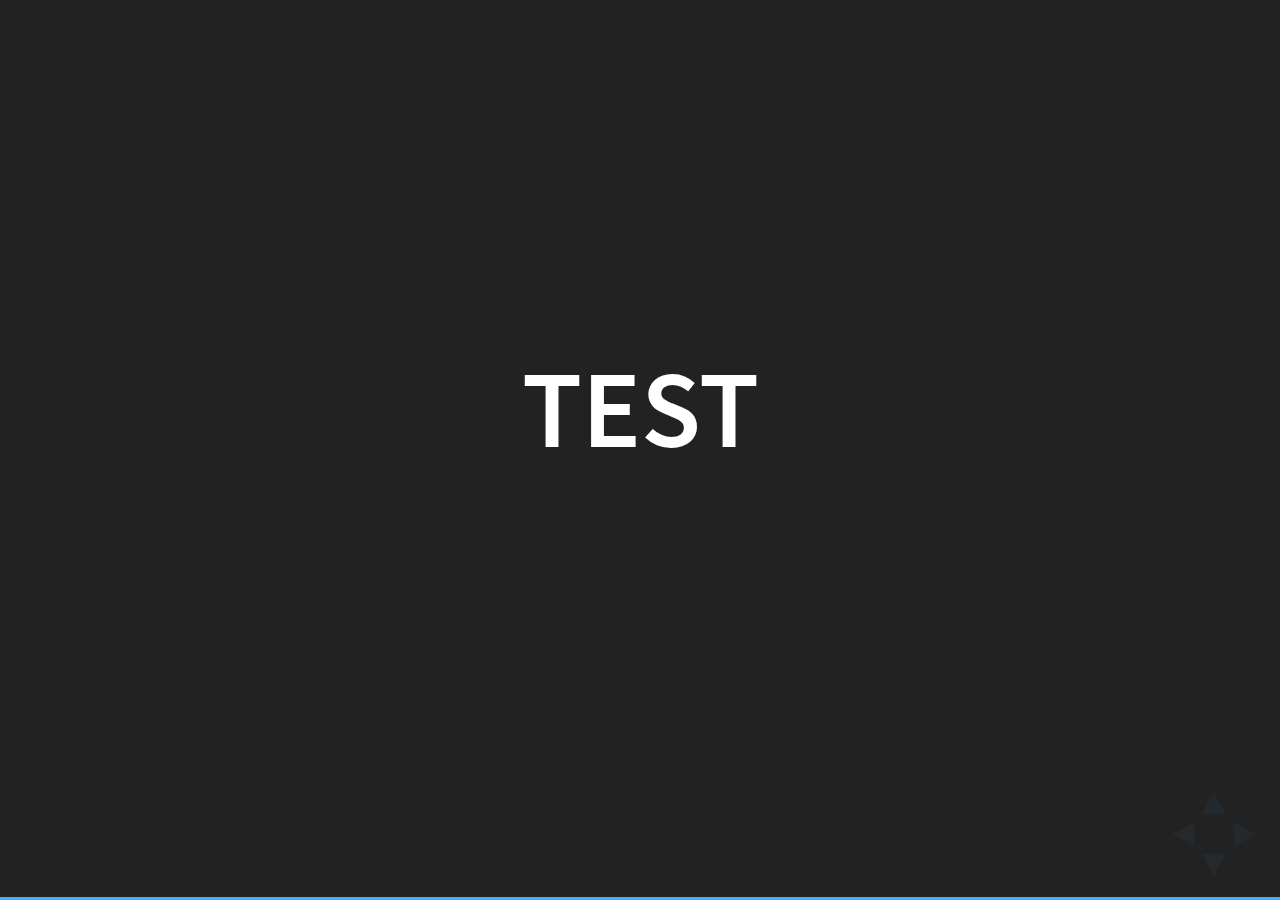
==== slides/2020-Intro/index.html @ 880f3a3d "init." ====
<html lang="en">
	<head>
		<meta charset="utf-8">
		<title>2020-Intro</title>
		<link rel="icon" type="../image/x-icon" href="../../images/favicon.ico">
		<link rel="shortcut icon" type="../image/x-icon" href="../../images/favicon.ico">
		<meta name="og:title" content="NTNUCIC">
		<meta name="og:url" content="http://ntnucic.github.io/109-1_welcome_party/slides/2020-Intro/index.html">
		<meta name="og:description" content="國立臺灣師範大學資訊研究社課程投影片">
		<meta name="og:image" content="../../images/cic.jpg">
		<meta name="og:site_name" content="NTNUCIC">
		<meta name="apple-mobile-web-app-capable" content="yes" />
		<meta name="apple-mobile-web-app-status-bar-style" content="black-translucent" />
		<meta name="viewport" content="width=device-width, initial-scale=1.0, maximum-scale=1.0, user-scalable=no, minimal-ui">
		<link rel="stylesheet" href="../css/reveal.css">
		<link rel="stylesheet" href="../css/theme/black.css" id="theme">
		<link rel="stylesheet" href="../lib/css/zenburn.css">
		<script>
			var link = document.createElement( 'link' );
			link.rel = 'stylesheet';
			link.type = 'text/css';
			link.href = window.location.search.match( /print-pdf/gi ) ? '../css/print/pdf.css' : '../css/print/paper.css';
			document.getElementsByTagName( 'head' )[0].appendChild( link );
		</script>
		<!--[if lt IE 9]>
		<script src="../lib/js/html5shiv.js"></script>
		<![endif]-->
	</head>
	<body>
		<div class="reveal">
			<div class="slides">
				<section>
					<section>
						<h1>TEST</h1>
					</section>
				</section>
			</div>
		</div>
		<script src="../lib/js/head.min.js"></script>
		<script src="../js/reveal.js"></script>
		<script>
		Reveal.initialize({
			controls: true,
			progress: true,
			history: true,
			center: true,
			transition: 'slide',
			dependencies: [
				{ src: '../lib/js/classList.js', condition: function() { return !document.body.classList; } },
				{ src: '../plugin/markdown/marked.js', condition: function() { return !!document.querySelector( '[data-markdown]' ); } },
				{ src: '../plugin/markdown/markdown.js', condition: function() { return !!document.querySelector( '[data-markdown]' ); } },
				{ src: '../plugin/highlight/highlight.js', async: true, condition: function() { return !!document.querySelector( 'pre code' ); }, callback: function() { hljs.initHighlightingOnLoad(); } },
				{ src: '../plugin/zoom-js/zoom.js', async: true },
				{ src: '../plugin/notes/notes.js', async: true }
			]
		});
		</script>
	</body>
</html>
---- slides/css/reveal.css ----
/*!
 * reveal.js
 * http://lab.hakim.se/reveal-js
 * MIT licensed
 *
 * Copyright (C) 2016 Hakim El Hattab, http://hakim.se
 */
/*********************************************
 * RESET STYLES
 *********************************************/
html, body, .reveal div, .reveal span, .reveal applet, .reveal object, .reveal iframe,
.reveal h1, .reveal h2, .reveal h3, .reveal h4, .reveal h5, .reveal h6, .reveal p, .reveal blockquote, .reveal pre,
.reveal a, .reveal abbr, .reveal acronym, .reveal address, .reveal big, .reveal cite, .reveal code,
.reveal del, .reveal dfn, .reveal em, .reveal img, .reveal ins, .reveal kbd, .reveal q, .reveal s, .reveal samp,
.reveal small, .reveal strike, .reveal strong, .reveal sub, .reveal sup, .reveal tt, .reveal var,
.reveal b, .reveal u, .reveal center,
.reveal dl, .reveal dt, .reveal dd, .reveal ol, .reveal ul, .reveal li,
.reveal fieldset, .reveal form, .reveal label, .reveal legend,
.reveal table, .reveal caption, .reveal tbody, .reveal tfoot, .reveal thead, .reveal tr, .reveal th, .reveal td,
.reveal article, .reveal aside, .reveal canvas, .reveal details, .reveal embed,
.reveal figure, .reveal figcaption, .reveal footer, .reveal header, .reveal hgroup,
.reveal menu, .reveal nav, .reveal output, .reveal ruby, .reveal section, .reveal summary,
.reveal time, .reveal mark, .reveal audio, video {
  margin: 0;
  padding: 0;
  border: 0;
  font-size: 100%;
  font: inherit;
  vertical-align: baseline; }

.reveal article, .reveal aside, .reveal details, .reveal figcaption, .reveal figure,
.reveal footer, .reveal header, .reveal hgroup, .reveal menu, .reveal nav, .reveal section {
  display: block; }

/*********************************************
 * GLOBAL STYLES
 *********************************************/
html,
body {
  width: 100%;
  height: 100%;
  overflow: hidden; }

body {
  position: relative;
  line-height: 1;
  background-color: #fff;
  color: #000; }

html:-webkit-full-screen-ancestor {
  background-color: inherit; }

html:-moz-full-screen-ancestor {
  background-color: inherit; }

/*********************************************
 * VIEW FRAGMENTS
 *********************************************/
.reveal .slides section .fragment {
  opacity: 0;
  visibility: hidden;
  -webkit-transition: all 0.2s ease;
          transition: all 0.2s ease; }
  .reveal .slides section .fragment.visible {
    opacity: 1;
    visibility: visible; }

.reveal .slides section .fragment.grow {
  opacity: 1;
  visibility: visible; }
  .reveal .slides section .fragment.grow.visible {
    -webkit-transform: scale(1.3);
        -ms-transform: scale(1.3);
            transform: scale(1.3); }

.reveal .slides section .fragment.shrink {
  opacity: 1;
  visibility: visible; }
  .reveal .slides section .fragment.shrink.visible {
    -webkit-transform: scale(0.7);
        -ms-transform: scale(0.7);
            transform: scale(0.7); }

.reveal .slides section .fragment.zoom-in {
  -webkit-transform: scale(0.1);
      -ms-transform: scale(0.1);
          transform: scale(0.1); }
  .reveal .slides section .fragment.zoom-in.visible {
    -webkit-transform: none;
        -ms-transform: none;
            transform: none; }

.reveal .slides section .fragment.fade-out {
  opacity: 1;
  visibility: visible; }
  .reveal .slides section .fragment.fade-out.visible {
    opacity: 0;
    visibility: hidden; }

.reveal .slides section .fragment.semi-fade-out {
  opacity: 1;
  visibility: visible; }
  .reveal .slides section .fragment.semi-fade-out.visible {
    opacity: 0.5;
    visibility: visible; }

.reveal .slides section .fragment.strike {
  opacity: 1;
  visibility: visible; }
  .reveal .slides section .fragment.strike.visible {
    text-decoration: line-through; }

.reveal .slides section .fragment.current-visible {
  opacity: 0;
  visibility: hidden; }
  .reveal .slides section .fragment.current-visible.current-fragment {
    opacity: 1;
    visibility: visible; }

.reveal .slides section .fragment.highlight-red,
.reveal .slides section .fragment.highlight-current-red,
.reveal .slides section .fragment.highlight-green,
.reveal .slides section .fragment.highlight-current-green,
.reveal .slides section .fragment.highlight-blue,
.reveal .slides section .fragment.highlight-current-blue {
  opacity: 1;
  visibility: visible; }

.reveal .slides section .fragment.highlight-red.visible {
  color: #ff2c2d; }

.reveal .slides section .fragment.highlight-green.visible {
  color: #17ff2e; }

.reveal .slides section .fragment.highlight-blue.visible {
  color: #1b91ff; }

.reveal .slides section .fragment.highlight-current-red.current-fragment {
  color: #ff2c2d; }

.reveal .slides section .fragment.highlight-current-green.current-fragment {
  color: #17ff2e; }

.reveal .slides section .fragment.highlight-current-blue.current-fragment {
  color: #1b91ff; }

/*********************************************
 * DEFAULT ELEMENT STYLES
 *********************************************/
/* Fixes issue in Chrome where italic fonts did not appear when printing to PDF */
.reveal:after {
  content: '';
  font-style: italic; }

.reveal iframe {
  z-index: 1; }

/** Prevents layering issues in certain browser/transition combinations */
.reveal a {
  position: relative; }

.reveal .stretch {
  max-width: none;
  max-height: none; }

.reveal pre.stretch code {
  height: 100%;
  max-height: 100%;
  box-sizing: border-box; }

/*********************************************
 * CONTROLS
 *********************************************/
.reveal .controls {
  display: none;
  position: fixed;
  width: 110px;
  height: 110px;
  z-index: 30;
  right: 10px;
  bottom: 10px;
  -webkit-user-select: none; }

.reveal .controls button {
  padding: 0;
  position: absolute;
  opacity: 0.05;
  width: 0;
  height: 0;
  background-color: transparent;
  border: 12px solid transparent;
  -webkit-transform: scale(0.9999);
      -ms-transform: scale(0.9999);
          transform: scale(0.9999);
  -webkit-transition: all 0.2s ease;
          transition: all 0.2s ease;
  -webkit-appearance: none;
  -webkit-tap-highlight-color: transparent; }

.reveal .controls .enabled {
  opacity: 0.7;
  cursor: pointer; }

.reveal .controls .enabled:active {
  margin-top: 1px; }

.reveal .controls .navigate-left {
  top: 42px;
  border-right-width: 22px;
  border-right-color: #000; }

.reveal .controls .navigate-left.fragmented {
  opacity: 0.3; }

.reveal .controls .navigate-right {
  left: 74px;
  top: 42px;
  border-left-width: 22px;
  border-left-color: #000; }

.reveal .controls .navigate-right.fragmented {
  opacity: 0.3; }

.reveal .controls .navigate-up {
  left: 42px;
  border-bottom-width: 22px;
  border-bottom-color: #000; }

.reveal .controls .navigate-up.fragmented {
  opacity: 0.3; }

.reveal .controls .navigate-down {
  left: 42px;
  top: 74px;
  border-top-width: 22px;
  border-top-color: #000; }

.reveal .controls .navigate-down.fragmented {
  opacity: 0.3; }

/*********************************************
 * PROGRESS BAR
 *********************************************/
.reveal .progress {
  position: fixed;
  display: none;
  height: 3px;
  width: 100%;
  bottom: 0;
  left: 0;
  z-index: 10;
  background-color: rgba(0, 0, 0, 0.2); }

.reveal .progress:after {
  content: '';
  display: block;
  position: absolute;
  height: 20px;
  width: 100%;
  top: -20px; }

.reveal .progress span {
  display: block;
  height: 100%;
  width: 0px;
  background-color: #000;
  -webkit-transition: width 800ms cubic-bezier(0.26, 0.86, 0.44, 0.985);
          transition: width 800ms cubic-bezier(0.26, 0.86, 0.44, 0.985); }

/*********************************************
 * SLIDE NUMBER
 *********************************************/
.reveal .slide-number {
  position: fixed;
  display: block;
  right: 8px;
  bottom: 8px;
  z-index: 31;
  font-family: Helvetica, sans-serif;
  font-size: 12px;
  line-height: 1;
  color: #fff;
  background-color: rgba(0, 0, 0, 0.4);
  padding: 5px; }

.reveal .slide-number-delimiter {
  margin: 0 3px; }

/*********************************************
 * SLIDES
 *********************************************/
.reveal {
  position: relative;
  width: 100%;
  height: 100%;
  overflow: hidden;
  -ms-touch-action: none;
      touch-action: none; }

.reveal .slides {
  position: absolute;
  width: 100%;
  height: 100%;
  top: 0;
  right: 0;
  bottom: 0;
  left: 0;
  margin: auto;
  overflow: visible;
  z-index: 1;
  text-align: center;
  -webkit-perspective: 600px;
          perspective: 600px;
  -webkit-perspective-origin: 50% 40%;
          perspective-origin: 50% 40%; }

.reveal .slides > section {
  -ms-perspective: 600px; }

.reveal .slides > section,
.reveal .slides > section > section {
  display: none;
  position: absolute;
  width: 100%;
  padding: 20px 0px;
  z-index: 10;
  -webkit-transform-style: preserve-3d;
          transform-style: preserve-3d;
  -webkit-transition: -webkit-transform-origin 800ms cubic-bezier(0.26, 0.86, 0.44, 0.985), -webkit-transform 800ms cubic-bezier(0.26, 0.86, 0.44, 0.985), visibility 800ms cubic-bezier(0.26, 0.86, 0.44, 0.985), opacity 800ms cubic-bezier(0.26, 0.86, 0.44, 0.985);
          transition: -ms-transform-origin 800ms cubic-bezier(0.26, 0.86, 0.44, 0.985), transform 800ms cubic-bezier(0.26, 0.86, 0.44, 0.985), visibility 800ms cubic-bezier(0.26, 0.86, 0.44, 0.985), opacity 800ms cubic-bezier(0.26, 0.86, 0.44, 0.985);
          transition: transform-origin 800ms cubic-bezier(0.26, 0.86, 0.44, 0.985), transform 800ms cubic-bezier(0.26, 0.86, 0.44, 0.985), visibility 800ms cubic-bezier(0.26, 0.86, 0.44, 0.985), opacity 800ms cubic-bezier(0.26, 0.86, 0.44, 0.985); }

/* Global transition speed settings */
.reveal[data-transition-speed="fast"] .slides section {
  -webkit-transition-duration: 400ms;
          transition-duration: 400ms; }

.reveal[data-transition-speed="slow"] .slides section {
  -webkit-transition-duration: 1200ms;
          transition-duration: 1200ms; }

/* Slide-specific transition speed overrides */
.reveal .slides section[data-transition-speed="fast"] {
  -webkit-transition-duration: 400ms;
          transition-duration: 400ms; }

.reveal .slides section[data-transition-speed="slow"] {
  -webkit-transition-duration: 1200ms;
          transition-duration: 1200ms; }

.reveal .slides > section.stack {
  padding-top: 0;
  padding-bottom: 0; }

.reveal .slides > section.present,
.reveal .slides > section > section.present {
  display: block;
  z-index: 11;
  opacity: 1; }

.reveal.center,
.reveal.center .slides,
.reveal.center .slides section {
  min-height: 0 !important; }

/* Don't allow interaction with invisible slides */
.reveal .slides > section.future,
.reveal .slides > section > section.future,
.reveal .slides > section.past,
.reveal .slides > section > section.past {
  pointer-events: none; }

.reveal.overview .slides > section,
.reveal.overview .slides > section > section {
  pointer-events: auto; }

.reveal .slides > section.past,
.reveal .slides > section.future,
.reveal .slides > section > section.past,
.reveal .slides > section > section.future {
  opacity: 0; }

/*********************************************
 * Mixins for readability of transitions
 *********************************************/
/*********************************************
 * SLIDE TRANSITION
 * Aliased 'linear' for backwards compatibility
 *********************************************/
.reveal.slide section {
  -webkit-backface-visibility: hidden;
          backface-visibility: hidden; }

.reveal .slides > section[data-transition=slide].past,
.reveal .slides > section[data-transition~=slide-out].past,
.reveal.slide .slides > section:not([data-transition]).past {
  -webkit-transform: translate(-150%, 0);
      -ms-transform: translate(-150%, 0);
          transform: translate(-150%, 0); }

.reveal .slides > section[data-transition=slide].future,
.reveal .slides > section[data-transition~=slide-in].future,
.reveal.slide .slides > section:not([data-transition]).future {
  -webkit-transform: translate(150%, 0);
      -ms-transform: translate(150%, 0);
          transform: translate(150%, 0); }

.reveal .slides > section > section[data-transition=slide].past,
.reveal .slides > section > section[data-transition~=slide-out].past,
.reveal.slide .slides > section > section:not([data-transition]).past {
  -webkit-transform: translate(0, -150%);
      -ms-transform: translate(0, -150%);
          transform: translate(0, -150%); }

.reveal .slides > section > section[data-transition=slide].future,
.reveal .slides > section > section[data-transition~=slide-in].future,
.reveal.slide .slides > section > section:not([data-transition]).future {
  -webkit-transform: translate(0, 150%);
      -ms-transform: translate(0, 150%);
          transform: translate(0, 150%); }

.reveal.linear section {
  -webkit-backface-visibility: hidden;
          backface-visibility: hidden; }

.reveal .slides > section[data-transition=linear].past,
.reveal .slides > section[data-transition~=linear-out].past,
.reveal.linear .slides > section:not([data-transition]).past {
  -webkit-transform: translate(-150%, 0);
      -ms-transform: translate(-150%, 0);
          transform: translate(-150%, 0); }

.reveal .slides > section[data-transition=linear].future,
.reveal .slides > section[data-transition~=linear-in].future,
.reveal.linear .slides > section:not([data-transition]).future {
  -webkit-transform: translate(150%, 0);
      -ms-transform: translate(150%, 0);
          transform: translate(150%, 0); }

.reveal .slides > section > section[data-transition=linear].past,
.reveal .slides > section > section[data-transition~=linear-out].past,
.reveal.linear .slides > section > section:not([data-transition]).past {
  -webkit-transform: translate(0, -150%);
      -ms-transform: translate(0, -150%);
          transform: translate(0, -150%); }

.reveal .slides > section > section[data-transition=linear].future,
.reveal .slides > section > section[data-transition~=linear-in].future,
.reveal.linear .slides > section > section:not([data-transition]).future {
  -webkit-transform: translate(0, 150%);
      -ms-transform: translate(0, 150%);
          transform: translate(0, 150%); }

/*********************************************
 * CONVEX TRANSITION
 * Aliased 'default' for backwards compatibility
 *********************************************/
.reveal .slides > section[data-transition=default].past,
.reveal .slides > section[data-transition~=default-out].past,
.reveal.default .slides > section:not([data-transition]).past {
  -webkit-transform: translate3d(-100%, 0, 0) rotateY(-90deg) translate3d(-100%, 0, 0);
          transform: translate3d(-100%, 0, 0) rotateY(-90deg) translate3d(-100%, 0, 0); }

.reveal .slides > section[data-transition=default].future,
.reveal .slides > section[data-transition~=default-in].future,
.reveal.default .slides > section:not([data-transition]).future {
  -webkit-transform: translate3d(100%, 0, 0) rotateY(90deg) translate3d(100%, 0, 0);
          transform: translate3d(100%, 0, 0) rotateY(90deg) translate3d(100%, 0, 0); }

.reveal .slides > section > section[data-transition=default].past,
.reveal .slides > section > section[data-transition~=default-out].past,
.reveal.default .slides > section > section:not([data-transition]).past {
  -webkit-transform: translate3d(0, -300px, 0) rotateX(70deg) translate3d(0, -300px, 0);
          transform: translate3d(0, -300px, 0) rotateX(70deg) translate3d(0, -300px, 0); }

.reveal .slides > section > section[data-transition=default].future,
.reveal .slides > section > section[data-transition~=default-in].future,
.reveal.default .slides > section > section:not([data-transition]).future {
  -webkit-transform: translate3d(0, 300px, 0) rotateX(-70deg) translate3d(0, 300px, 0);
          transform: translate3d(0, 300px, 0) rotateX(-70deg) translate3d(0, 300px, 0); }

.reveal .slides > section[data-transition=convex].past,
.reveal .slides > section[data-transition~=convex-out].past,
.reveal.convex .slides > section:not([data-transition]).past {
  -webkit-transform: translate3d(-100%, 0, 0) rotateY(-90deg) translate3d(-100%, 0, 0);
          transform: translate3d(-100%, 0, 0) rotateY(-90deg) translate3d(-100%, 0, 0); }

.reveal .slides > section[data-transition=convex].future,
.reveal .slides > section[data-transition~=convex-in].future,
.reveal.convex .slides > section:not([data-transition]).future {
  -webkit-transform: translate3d(100%, 0, 0) rotateY(90deg) translate3d(100%, 0, 0);
          transform: translate3d(100%, 0, 0) rotateY(90deg) translate3d(100%, 0, 0); }

.reveal .slides > section > section[data-transition=convex].past,
.reveal .slides > section > section[data-transition~=convex-out].past,
.reveal.convex .slides > section > section:not([data-transition]).past {
  -webkit-transform: translate3d(0, -300px, 0) rotateX(70deg) translate3d(0, -300px, 0);
          transform: translate3d(0, -300px, 0) rotateX(70deg) translate3d(0, -300px, 0); }

.reveal .slides > section > section[data-transition=convex].future,
.reveal .slides > section > section[data-transition~=convex-in].future,
.reveal.convex .slides > section > section:not([data-transition]).future {
  -webkit-transform: translate3d(0, 300px, 0) rotateX(-70deg) translate3d(0, 300px, 0);
          transform: translate3d(0, 300px, 0) rotateX(-70deg) translate3d(0, 300px, 0); }

/*********************************************
 * CONCAVE TRANSITION
 *********************************************/
.reveal .slides > section[data-transition=concave].past,
.reveal .slides > section[data-transition~=concave-out].past,
.reveal.concave .slides > section:not([data-transition]).past {
  -webkit-transform: translate3d(-100%, 0, 0) rotateY(90deg) translate3d(-100%, 0, 0);
          transform: translate3d(-100%, 0, 0) rotateY(90deg) translate3d(-100%, 0, 0); }

.reveal .slides > section[data-transition=concave].future,
.reveal .slides > section[data-transition~=concave-in].future,
.reveal.concave .slides > section:not([data-transition]).future {
  -webkit-transform: translate3d(100%, 0, 0) rotateY(-90deg) translate3d(100%, 0, 0);
          transform: translate3d(100%, 0, 0) rotateY(-90deg) translate3d(100%, 0, 0); }

.reveal .slides > section > section[data-transition=concave].past,
.reveal .slides > section > section[data-transition~=concave-out].past,
.reveal.concave .slides > section > section:not([data-transition]).past {
  -webkit-transform: translate3d(0, -80%, 0) rotateX(-70deg) translate3d(0, -80%, 0);
          transform: translate3d(0, -80%, 0) rotateX(-70deg) translate3d(0, -80%, 0); }

.reveal .slides > section > section[data-transition=concave].future,
.reveal .slides > section > section[data-transition~=concave-in].future,
.reveal.concave .slides > section > section:not([data-transition]).future {
  -webkit-transform: translate3d(0, 80%, 0) rotateX(70deg) translate3d(0, 80%, 0);
          transform: translate3d(0, 80%, 0) rotateX(70deg) translate3d(0, 80%, 0); }

/*********************************************
 * ZOOM TRANSITION
 *********************************************/
.reveal .slides section[data-transition=zoom],
.reveal.zoom .slides section:not([data-transition]) {
  -webkit-transition-timing-function: ease;
          transition-timing-function: ease; }

.reveal .slides > section[data-transition=zoom].past,
.reveal .slides > section[data-transition~=zoom-out].past,
.reveal.zoom .slides > section:not([data-transition]).past {
  visibility: hidden;
  -webkit-transform: scale(16);
      -ms-transform: scale(16);
          transform: scale(16); }

.reveal .slides > section[data-transition=zoom].future,
.reveal .slides > section[data-transition~=zoom-in].future,
.reveal.zoom .slides > section:not([data-transition]).future {
  visibility: hidden;
  -webkit-transform: scale(0.2);
      -ms-transform: scale(0.2);
          transform: scale(0.2); }

.reveal .slides > section > section[data-transition=zoom].past,
.reveal .slides > section > section[data-transition~=zoom-out].past,
.reveal.zoom .slides > section > section:not([data-transition]).past {
  -webkit-transform: translate(0, -150%);
      -ms-transform: translate(0, -150%);
          transform: translate(0, -150%); }

.reveal .slides > section > section[data-transition=zoom].future,
.reveal .slides > section > section[data-transition~=zoom-in].future,
.reveal.zoom .slides > section > section:not([data-transition]).future {
  -webkit-transform: translate(0, 150%);
      -ms-transform: translate(0, 150%);
          transform: translate(0, 150%); }

/*********************************************
 * CUBE TRANSITION
 *********************************************/
.reveal.cube .slides {
  -webkit-perspective: 1300px;
          perspective: 1300px; }

.reveal.cube .slides section {
  padding: 30px;
  min-height: 700px;
  -webkit-backface-visibility: hidden;
          backface-visibility: hidden;
  box-sizing: border-box; }

.reveal.center.cube .slides section {
  min-height: 0; }

.reveal.cube .slides section:not(.stack):before {
  content: '';
  position: absolute;
  display: block;
  width: 100%;
  height: 100%;
  left: 0;
  top: 0;
  background: rgba(0, 0, 0, 0.1);
  border-radius: 4px;
  -webkit-transform: translateZ(-20px);
          transform: translateZ(-20px); }

.reveal.cube .slides section:not(.stack):after {
  content: '';
  position: absolute;
  display: block;
  width: 90%;
  height: 30px;
  left: 5%;
  bottom: 0;
  background: none;
  z-index: 1;
  border-radius: 4px;
  box-shadow: 0px 95px 25px rgba(0, 0, 0, 0.2);
  -webkit-transform: translateZ(-90px) rotateX(65deg);
          transform: translateZ(-90px) rotateX(65deg); }

.reveal.cube .slides > section.stack {
  padding: 0;
  background: none; }

.reveal.cube .slides > section.past {
  -webkit-transform-origin: 100% 0%;
      -ms-transform-origin: 100% 0%;
          transform-origin: 100% 0%;
  -webkit-transform: translate3d(-100%, 0, 0) rotateY(-90deg);
          transform: translate3d(-100%, 0, 0) rotateY(-90deg); }

.reveal.cube .slides > section.future {
  -webkit-transform-origin: 0% 0%;
      -ms-transform-origin: 0% 0%;
          transform-origin: 0% 0%;
  -webkit-transform: translate3d(100%, 0, 0) rotateY(90deg);
          transform: translate3d(100%, 0, 0) rotateY(90deg); }

.reveal.cube .slides > section > section.past {
  -webkit-transform-origin: 0% 100%;
      -ms-transform-origin: 0% 100%;
          transform-origin: 0% 100%;
  -webkit-transform: translate3d(0, -100%, 0) rotateX(90deg);
          transform: translate3d(0, -100%, 0) rotateX(90deg); }

.reveal.cube .slides > section > section.future {
  -webkit-transform-origin: 0% 0%;
      -ms-transform-origin: 0% 0%;
          transform-origin: 0% 0%;
  -webkit-transform: translate3d(0, 100%, 0) rotateX(-90deg);
          transform: translate3d(0, 100%, 0) rotateX(-90deg); }

/*********************************************
 * PAGE TRANSITION
 *********************************************/
.reveal.page .slides {
  -webkit-perspective-origin: 0% 50%;
          perspective-origin: 0% 50%;
  -webkit-perspective: 3000px;
          perspective: 3000px; }

.reveal.page .slides section {
  padding: 30px;
  min-height: 700px;
  box-sizing: border-box; }

.reveal.page .slides section.past {
  z-index: 12; }

.reveal.page .slides section:not(.stack):before {
  content: '';
  position: absolute;
  display: block;
  width: 100%;
  height: 100%;
  left: 0;
  top: 0;
  background: rgba(0, 0, 0, 0.1);
  -webkit-transform: translateZ(-20px);
          transform: translateZ(-20px); }

.reveal.page .slides section:not(.stack):after {
  content: '';
  position: absolute;
  display: block;
  width: 90%;
  height: 30px;
  left: 5%;
  bottom: 0;
  background: none;
  z-index: 1;
  border-radius: 4px;
  box-shadow: 0px 95px 25px rgba(0, 0, 0, 0.2);
  -webkit-transform: translateZ(-90px) rotateX(65deg); }

.reveal.page .slides > section.stack {
  padding: 0;
  background: none; }

.reveal.page .slides > section.past {
  -webkit-transform-origin: 0% 0%;
      -ms-transform-origin: 0% 0%;
          transform-origin: 0% 0%;
  -webkit-transform: translate3d(-40%, 0, 0) rotateY(-80deg);
          transform: translate3d(-40%, 0, 0) rotateY(-80deg); }

.reveal.page .slides > section.future {
  -webkit-transform-origin: 100% 0%;
      -ms-transform-origin: 100% 0%;
          transform-origin: 100% 0%;
  -webkit-transform: translate3d(0, 0, 0);
          transform: translate3d(0, 0, 0); }

.reveal.page .slides > section > section.past {
  -webkit-transform-origin: 0% 0%;
      -ms-transform-origin: 0% 0%;
          transform-origin: 0% 0%;
  -webkit-transform: translate3d(0, -40%, 0) rotateX(80deg);
          transform: translate3d(0, -40%, 0) rotateX(80deg); }

.reveal.page .slides > section > section.future {
  -webkit-transform-origin: 0% 100%;
      -ms-transform-origin: 0% 100%;
          transform-origin: 0% 100%;
  -webkit-transform: translate3d(0, 0, 0);
          transform: translate3d(0, 0, 0); }

/*********************************************
 * FADE TRANSITION
 *********************************************/
.reveal .slides section[data-transition=fade],
.reveal.fade .slides section:not([data-transition]),
.reveal.fade .slides > section > section:not([data-transition]) {
  -webkit-transform: none;
      -ms-transform: none;
          transform: none;
  -webkit-transition: opacity 0.5s;
          transition: opacity 0.5s; }

.reveal.fade.overview .slides section,
.reveal.fade.overview .slides > section > section {
  -webkit-transition: none;
          transition: none; }

/*********************************************
 * NO TRANSITION
 *********************************************/
.reveal .slides section[data-transition=none],
.reveal.none .slides section:not([data-transition]) {
  -webkit-transform: none;
      -ms-transform: none;
          transform: none;
  -webkit-transition: none;
          transition: none; }

/*********************************************
 * PAUSED MODE
 *********************************************/
.reveal .pause-overlay {
  position: absolute;
  top: 0;
  left: 0;
  width: 100%;
  height: 100%;
  background: black;
  visibility: hidden;
  opacity: 0;
  z-index: 100;
  -webkit-transition: all 1s ease;
          transition: all 1s ease; }

.reveal.paused .pause-overlay {
  visibility: visible;
  opacity: 1; }

/*********************************************
 * FALLBACK
 *********************************************/
.no-transforms {
  overflow-y: auto; }

.no-transforms .reveal .slides {
  position: relative;
  width: 80%;
  height: auto !important;
  top: 0;
  left: 50%;
  margin: 0;
  text-align: center; }

.no-transforms .reveal .controls,
.no-transforms .reveal .progress {
  display: none !important; }

.no-transforms .reveal .slides section {
  display: block !important;
  opacity: 1 !important;
  position: relative !important;
  height: auto;
  min-height: 0;
  top: 0;
  left: -50%;
  margin: 70px 0;
  -webkit-transform: none;
      -ms-transform: none;
          transform: none; }

.no-transforms .reveal .slides section section {
  left: 0; }

.reveal .no-transition,
.reveal .no-transition * {
  -webkit-transition: none !important;
          transition: none !important; }

/*********************************************
 * PER-SLIDE BACKGROUNDS
 *********************************************/
.reveal .backgrounds {
  position: absolute;
  width: 100%;
  height: 100%;
  top: 0;
  left: 0;
  -webkit-perspective: 600px;
          perspective: 600px; }

.reveal .slide-background {
  display: none;
  position: absolute;
  width: 100%;
  height: 100%;
  opacity: 0;
  visibility: hidden;
  background-color: transparent;
  background-position: 50% 50%;
  background-repeat: no-repeat;
  background-size: cover;
  -webkit-transition: all 800ms cubic-bezier(0.26, 0.86, 0.44, 0.985);
          transition: all 800ms cubic-bezier(0.26, 0.86, 0.44, 0.985); }

.reveal .slide-background.stack {
  display: block; }

.reveal .slide-background.present {
  opacity: 1;
  visibility: visible; }

.print-pdf .reveal .slide-background {
  opacity: 1 !important;
  visibility: visible !important; }

/* Video backgrounds */
.reveal .slide-background video {
  position: absolute;
  width: 100%;
  height: 100%;
  max-width: none;
  max-height: none;
  top: 0;
  left: 0; }

/* Immediate transition style */
.reveal[data-background-transition=none] > .backgrounds .slide-background,
.reveal > .backgrounds .slide-background[data-background-transition=none] {
  -webkit-transition: none;
          transition: none; }

/* Slide */
.reveal[data-background-transition=slide] > .backgrounds .slide-background,
.reveal > .backgrounds .slide-background[data-background-transition=slide] {
  opacity: 1;
  -webkit-backface-visibility: hidden;
          backface-visibility: hidden; }

.reveal[data-background-transition=slide] > .backgrounds .slide-background.past,
.reveal > .backgrounds .slide-background.past[data-background-transition=slide] {
  -webkit-transform: translate(-100%, 0);
      -ms-transform: translate(-100%, 0);
          transform: translate(-100%, 0); }

.reveal[data-background-transition=slide] > .backgrounds .slide-background.future,
.reveal > .backgrounds .slide-background.future[data-background-transition=slide] {
  -webkit-transform: translate(100%, 0);
      -ms-transform: translate(100%, 0);
          transform: translate(100%, 0); }

.reveal[data-background-transition=slide] > .backgrounds .slide-background > .slide-background.past,
.reveal > .backgrounds .slide-background > .slide-background.past[data-background-transition=slide] {
  -webkit-transform: translate(0, -100%);
      -ms-transform: translate(0, -100%);
          transform: translate(0, -100%); }

.reveal[data-background-transition=slide] > .backgrounds .slide-background > .slide-background.future,
.reveal > .backgrounds .slide-background > .slide-background.future[data-background-transition=slide] {
  -webkit-transform: translate(0, 100%);
      -ms-transform: translate(0, 100%);
          transform: translate(0, 100%); }

/* Convex */
.reveal[data-background-transition=convex] > .backgrounds .slide-background.past,
.reveal > .backgrounds .slide-background.past[data-background-transition=convex] {
  opacity: 0;
  -webkit-transform: translate3d(-100%, 0, 0) rotateY(-90deg) translate3d(-100%, 0, 0);
          transform: translate3d(-100%, 0, 0) rotateY(-90deg) translate3d(-100%, 0, 0); }

.reveal[data-background-transition=convex] > .backgrounds .slide-background.future,
.reveal > .backgrounds .slide-background.future[data-background-transition=convex] {
  opacity: 0;
  -webkit-transform: translate3d(100%, 0, 0) rotateY(90deg) translate3d(100%, 0, 0);
          transform: translate3d(100%, 0, 0) rotateY(90deg) translate3d(100%, 0, 0); }

.reveal[data-background-transition=convex] > .backgrounds .slide-background > .slide-background.past,
.reveal > .backgrounds .slide-background > .slide-background.past[data-background-transition=convex] {
  opacity: 0;
  -webkit-transform: translate3d(0, -100%, 0) rotateX(90deg) translate3d(0, -100%, 0);
          transform: translate3d(0, -100%, 0) rotateX(90deg) translate3d(0, -100%, 0); }

.reveal[data-background-transition=convex] > .backgrounds .slide-background > .slide-background.future,
.reveal > .backgrounds .slide-background > .slide-background.future[data-background-transition=convex] {
  opacity: 0;
  -webkit-transform: translate3d(0, 100%, 0) rotateX(-90deg) translate3d(0, 100%, 0);
          transform: translate3d(0, 100%, 0) rotateX(-90deg) translate3d(0, 100%, 0); }

/* Concave */
.reveal[data-background-transition=concave] > .backgrounds .slide-background.past,
.reveal > .backgrounds .slide-background.past[data-background-transition=concave] {
  opacity: 0;
  -webkit-transform: translate3d(-100%, 0, 0) rotateY(90deg) translate3d(-100%, 0, 0);
          transform: translate3d(-100%, 0, 0) rotateY(90deg) translate3d(-100%, 0, 0); }

.reveal[data-background-transition=concave] > .backgrounds .slide-background.future,
.reveal > .backgrounds .slide-background.future[data-background-transition=concave] {
  opacity: 0;
  -webkit-transform: translate3d(100%, 0, 0) rotateY(-90deg) translate3d(100%, 0, 0);
          transform: translate3d(100%, 0, 0) rotateY(-90deg) translate3d(100%, 0, 0); }

.reveal[data-background-transition=concave] > .backgrounds .slide-background > .slide-background.past,
.reveal > .backgrounds .slide-background > .slide-background.past[data-background-transition=concave] {
  opacity: 0;
  -webkit-transform: translate3d(0, -100%, 0) rotateX(-90deg) translate3d(0, -100%, 0);
          transform: translate3d(0, -100%, 0) rotateX(-90deg) translate3d(0, -100%, 0); }

.reveal[data-background-transition=concave] > .backgrounds .slide-background > .slide-background.future,
.reveal > .backgrounds .slide-background > .slide-background.future[data-background-transition=concave] {
  opacity: 0;
  -webkit-transform: translate3d(0, 100%, 0) rotateX(90deg) translate3d(0, 100%, 0);
          transform: translate3d(0, 100%, 0) rotateX(90deg) translate3d(0, 100%, 0); }

/* Zoom */
.reveal[data-background-transition=zoom] > .backgrounds .slide-background,
.reveal > .backgrounds .slide-background[data-background-transition=zoom] {
  -webkit-transition-timing-function: ease;
          transition-timing-function: ease; }

.reveal[data-background-transition=zoom] > .backgrounds .slide-background.past,
.reveal > .backgrounds .slide-background.past[data-background-transition=zoom] {
  opacity: 0;
  visibility: hidden;
  -webkit-transform: scale(16);
      -ms-transform: scale(16);
          transform: scale(16); }

.reveal[data-background-transition=zoom] > .backgrounds .slide-background.future,
.reveal > .backgrounds .slide-background.future[data-background-transition=zoom] {
  opacity: 0;
  visibility: hidden;
  -webkit-transform: scale(0.2);
      -ms-transform: scale(0.2);
          transform: scale(0.2); }

.reveal[data-background-transition=zoom] > .backgrounds .slide-background > .slide-background.past,
.reveal > .backgrounds .slide-background > .slide-background.past[data-background-transition=zoom] {
  opacity: 0;
  visibility: hidden;
  -webkit-transform: scale(16);
      -ms-transform: scale(16);
          transform: scale(16); }

.reveal[data-background-transition=zoom] > .backgrounds .slide-background > .slide-background.future,
.reveal > .backgrounds .slide-background > .slide-background.future[data-background-transition=zoom] {
  opacity: 0;
  visibility: hidden;
  -webkit-transform: scale(0.2);
      -ms-transform: scale(0.2);
          transform: scale(0.2); }

/* Global transition speed settings */
.reveal[data-transition-speed="fast"] > .backgrounds .slide-background {
  -webkit-transition-duration: 400ms;
          transition-duration: 400ms; }

.reveal[data-transition-speed="slow"] > .backgrounds .slide-background {
  -webkit-transition-duration: 1200ms;
          transition-duration: 1200ms; }

/*********************************************
 * OVERVIEW
 *********************************************/
.reveal.overview {
  -webkit-perspective-origin: 50% 50%;
          perspective-origin: 50% 50%;
  -webkit-perspective: 700px;
          perspective: 700px; }
  .reveal.overview .slides section {
    height: 700px;
    opacity: 1 !important;
    overflow: hidden;
    visibility: visible !important;
    cursor: pointer;
    box-sizing: border-box; }
  .reveal.overview .slides section:hover,
  .reveal.overview .slides section.present {
    outline: 10px solid rgba(150, 150, 150, 0.4);
    outline-offset: 10px; }
  .reveal.overview .slides section .fragment {
    opacity: 1;
    -webkit-transition: none;
            transition: none; }
  .reveal.overview .slides section:after,
  .reveal.overview .slides section:before {
    display: none !important; }
  .reveal.overview .slides > section.stack {
    padding: 0;
    top: 0 !important;
    background: none;
    outline: none;
    overflow: visible; }
  .reveal.overview .backgrounds {
    -webkit-perspective: inherit;
            perspective: inherit; }
  .reveal.overview .backgrounds .slide-background {
    opacity: 1;
    visibility: visible;
    outline: 10px solid rgba(150, 150, 150, 0.1);
    outline-offset: 10px; }

.reveal.overview .slides section,
.reveal.overview-deactivating .slides section {
  -webkit-transition: none;
          transition: none; }

.reveal.overview .backgrounds .slide-background,
.reveal.overview-deactivating .backgrounds .slide-background {
  -webkit-transition: none;
          transition: none; }

.reveal.overview-animated .slides {
  -webkit-transition: -webkit-transform 0.4s ease;
          transition: transform 0.4s ease; }

/*********************************************
 * RTL SUPPORT
 *********************************************/
.reveal.rtl .slides,
.reveal.rtl .slides h1,
.reveal.rtl .slides h2,
.reveal.rtl .slides h3,
.reveal.rtl .slides h4,
.reveal.rtl .slides h5,
.reveal.rtl .slides h6 {
  direction: rtl;
  font-family: sans-serif; }

.reveal.rtl pre,
.reveal.rtl code {
  direction: ltr; }

.reveal.rtl ol,
.reveal.rtl ul {
  text-align: right; }

.reveal.rtl .progress span {
  float: right; }

/*********************************************
 * PARALLAX BACKGROUND
 *********************************************/
.reveal.has-parallax-background .backgrounds {
  -webkit-transition: all 0.8s ease;
          transition: all 0.8s ease; }

/* Global transition speed settings */
.reveal.has-parallax-background[data-transition-speed="fast"] .backgrounds {
  -webkit-transition-duration: 400ms;
          transition-duration: 400ms; }

.reveal.has-parallax-background[data-transition-speed="slow"] .backgrounds {
  -webkit-transition-duration: 1200ms;
          transition-duration: 1200ms; }

/*********************************************
 * LINK PREVIEW OVERLAY
 *********************************************/
.reveal .overlay {
  position: absolute;
  top: 0;
  left: 0;
  width: 100%;
  height: 100%;
  z-index: 1000;
  background: rgba(0, 0, 0, 0.9);
  opacity: 0;
  visibility: hidden;
  -webkit-transition: all 0.3s ease;
          transition: all 0.3s ease; }

.reveal .overlay.visible {
  opacity: 1;
  visibility: visible; }

.reveal .overlay .spinner {
  position: absolute;
  display: block;
  top: 50%;
  left: 50%;
  width: 32px;
  height: 32px;
  margin: -16px 0 0 -16px;
  z-index: 10;
  background-image: url([data-uri]%2F%2F%2F6%2Bvr8nJybW1tcDAwOjo6Nvb26ioqKOjo7Ozs%2FLy8vz8%2FAAAAAAAAAAAACH%2FC05FVFNDQVBFMi4wAwEAAAAh%2FhpDcmVhdGVkIHdpdGggYWpheGxvYWQuaW5mbwAh%[base64]%2FV%2FnmOM82XiHRLYKhKP1oZmADdEAAAh%2BQQJCgAAACwAAAAAIAAgAAAE6hDISWlZpOrNp1lGNRSdRpDUolIGw5RUYhhHukqFu8DsrEyqnWThGvAmhVlteBvojpTDDBUEIFwMFBRAmBkSgOrBFZogCASwBDEY%2FCZSg7GSE0gSCjQBMVG023xWBhklAnoEdhQEfyNqMIcKjhRsjEdnezB%2BA4k8gTwJhFuiW4dokXiloUepBAp5qaKpp6%2BHo7aWW54wl7obvEe0kRuoplCGepwSx2jJvqHEmGt6whJpGpfJCHmOoNHKaHx61WiSR92E4lbFoq%2BB6QDtuetcaBPnW6%2BO7wDHpIiK9SaVK5GgV543tzjgGcghAgAh%[base64]%2B%2BG%2Bw48edZPK%2BM6hLJpQg484enXIdQFSS1u6UhksENEQAAIfkECQoAAAAsAAAAACAAIAAABOcQyEmpGKLqzWcZRVUQnZYg1aBSh2GUVEIQ2aQOE%2BG%2BcD4ntpWkZQj1JIiZIogDFFyHI0UxQwFugMSOFIPJftfVAEoZLBbcLEFhlQiqGp1Vd140AUklUN3eCA51C1EWMzMCezCBBmkxVIVHBWd3HHl9JQOIJSdSnJ0TDKChCwUJjoWMPaGqDKannasMo6WnM562R5YluZRwur0wpgqZE7NKUm%2BFNRPIhjBJxKZteWuIBMN4zRMIVIhffcgojwCF117i4nlLnY5ztRLsnOk%2BaV%2BoJY7V7m76PdkS4trKcdg0Zc0tTcKkRAAAIfkECQoAAAAsAAAAACAAIAAABO4QyEkpKqjqzScpRaVkXZWQEximw1BSCUEIlDohrft6cpKCk5xid5MNJTaAIkekKGQkWyKHkvhKsR7ARmitkAYDYRIbUQRQjWBwJRzChi9CRlBcY1UN4g0%[base64]%[base64]%2BE71SRQeyqUToLA7VxF0JDyIQh%2FMVVPMt1ECZlfcjZJ9mIKoaTl1MRIl5o4CUKXOwmyrCInCKqcWtvadL2SYhyASyNDJ0uIiRMDjI0Fd30%2FiI2UA5GSS5UDj2l6NoqgOgN4gksEBgYFf0FDqKgHnyZ9OX8HrgYHdHpcHQULXAS2qKpENRg7eAMLC7kTBaixUYFkKAzWAAnLC7FLVxLWDBLKCwaKTULgEwbLA4hJtOkSBNqITT3xEgfLpBtzE%2FjiuL04RGEBgwWhShRgQExHBAAh%2BQQJCgAAACwAAAAAIAAgAAAE7xDISWlSqerNpyJKhWRdlSAVoVLCWk6JKlAqAavhO9UkUHsqlE6CwO1cRdCQ8iEIfzFVTzLdRAmZX3I2SfZiCqGk5dTESJeaOAlClzsJsqwiJwiqnFrb2nS9kmIcgEsjQydLiIlHehhpejaIjzh9eomSjZR%[base64]%2BE71SRQeyqUToLA7VxF0JDyIQh%[base64]%2BE71SRQeyqUToLA7VxF0JDyIQh%2FMVVPMt1ECZlfcjZJ9mIKoaTl1MRIl5o4CUKXOwmyrCInCKqcWtvadL2SYhyASyNDJ0uIiUd6GAULDJCRiXo1CpGXDJOUjY%2BYip9DhToJA4RBLwMLCwVDfRgbBAaqqoZ1XBMHswsHtxtFaH1iqaoGNgAIxRpbFAgfPQSqpbgGBqUD1wBXeCYp1AYZ19JJOYgH1KwA4UBvQwXUBxPqVD9L3sbp2BNk2xvvFPJd%2BMFCN6HAAIKgNggY0KtEBAAh%[base64]%2BvsYMDAzZQPC9VCNkDWUhGkuE5PxJNwiUK4UfLzOlD4WvzAHaoG9nxPi5d%2BjYUqfAhhykOFwJWiAAAIfkECQoAAAAsAAAAACAAIAAABPAQyElpUqnqzaciSoVkXVUMFaFSwlpOCcMYlErAavhOMnNLNo8KsZsMZItJEIDIFSkLGQoQTNhIsFehRww2CQLKF0tYGKYSg%2BygsZIuNqJksKgbfgIGepNo2cIUB3V1B3IvNiBYNQaDSTtfhhx0CwVPI0UJe0%2Bbm4g5VgcGoqOcnjmjqDSdnhgEoamcsZuXO1aWQy8KAwOAuTYYGwi7w5h%2BKr0SJ8MFihpNbx%2B4Erq7BYBuzsdiH1jCAzoSfl0rVirNbRXlBBlLX%2BBP0XJLAPGzTkAuAOqb0WT5AH7OcdCm5B8TgRwSRKIHQtaLCwg1RAAAOwAAAAAAAAAAAA%3D%3D);
  visibility: visible;
  opacity: 0.6;
  -webkit-transition: all 0.3s ease;
          transition: all 0.3s ease; }

.reveal .overlay header {
  position: absolute;
  left: 0;
  top: 0;
  width: 100%;
  height: 40px;
  z-index: 2;
  border-bottom: 1px solid #222; }

.reveal .overlay header a {
  display: inline-block;
  width: 40px;
  height: 40px;
  padding: 0 10px;
  float: right;
  opacity: 0.6;
  box-sizing: border-box; }

.reveal .overlay header a:hover {
  opacity: 1; }

.reveal .overlay header a .icon {
  display: inline-block;
  width: 20px;
  height: 20px;
  background-position: 50% 50%;
  background-size: 100%;
  background-repeat: no-repeat; }

.reveal .overlay header a.close .icon {
  background-image: url([data-uri]); }

.reveal .overlay header a.external .icon {
  background-image: url([data-uri]); }

.reveal .overlay .viewport {
  position: absolute;
  top: 40px;
  right: 0;
  bottom: 0;
  left: 0; }

.reveal .overlay.overlay-preview .viewport iframe {
  width: 100%;
  height: 100%;
  max-width: 100%;
  max-height: 100%;
  border: 0;
  opacity: 0;
  visibility: hidden;
  -webkit-transition: all 0.3s ease;
          transition: all 0.3s ease; }

.reveal .overlay.overlay-preview.loaded .viewport iframe {
  opacity: 1;
  visibility: visible; }

.reveal .overlay.overlay-preview.loaded .spinner {
  opacity: 0;
  visibility: hidden;
  -webkit-transform: scale(0.2);
      -ms-transform: scale(0.2);
          transform: scale(0.2); }

.reveal .overlay.overlay-help .viewport {
  overflow: auto;
  color: #fff; }

.reveal .overlay.overlay-help .viewport .viewport-inner {
  width: 600px;
  margin: 0 auto;
  padding: 60px;
  text-align: center;
  letter-spacing: normal; }

.reveal .overlay.overlay-help .viewport .viewport-inner .title {
  font-size: 20px; }

.reveal .overlay.overlay-help .viewport .viewport-inner table {
  border: 1px solid #fff;
  border-collapse: collapse;
  font-size: 14px; }

.reveal .overlay.overlay-help .viewport .viewport-inner table th,
.reveal .overlay.overlay-help .viewport .viewport-inner table td {
  width: 200px;
  padding: 10px;
  border: 1px solid #fff;
  vertical-align: middle; }

.reveal .overlay.overlay-help .viewport .viewport-inner table th {
  padding-top: 20px;
  padding-bottom: 20px; }

/*********************************************
 * PLAYBACK COMPONENT
 *********************************************/
.reveal .playback {
  position: fixed;
  left: 15px;
  bottom: 20px;
  z-index: 30;
  cursor: pointer;
  -webkit-transition: all 400ms ease;
          transition: all 400ms ease; }

.reveal.overview .playback {
  opacity: 0;
  visibility: hidden; }

/*********************************************
 * ROLLING LINKS
 *********************************************/
.reveal .roll {
  display: inline-block;
  line-height: 1.2;
  overflow: hidden;
  vertical-align: top;
  -webkit-perspective: 400px;
          perspective: 400px;
  -webkit-perspective-origin: 50% 50%;
          perspective-origin: 50% 50%; }

.reveal .roll:hover {
  background: none;
  text-shadow: none; }

.reveal .roll span {
  display: block;
  position: relative;
  padding: 0 2px;
  pointer-events: none;
  -webkit-transition: all 400ms ease;
          transition: all 400ms ease;
  -webkit-transform-origin: 50% 0%;
      -ms-transform-origin: 50% 0%;
          transform-origin: 50% 0%;
  -webkit-transform-style: preserve-3d;
          transform-style: preserve-3d;
  -webkit-backface-visibility: hidden;
          backface-visibility: hidden; }

.reveal .roll:hover span {
  background: rgba(0, 0, 0, 0.5);
  -webkit-transform: translate3d(0px, 0px, -45px) rotateX(90deg);
          transform: translate3d(0px, 0px, -45px) rotateX(90deg); }

.reveal .roll span:after {
  content: attr(data-title);
  display: block;
  position: absolute;
  left: 0;
  top: 0;
  padding: 0 2px;
  -webkit-backface-visibility: hidden;
          backface-visibility: hidden;
  -webkit-transform-origin: 50% 0%;
      -ms-transform-origin: 50% 0%;
          transform-origin: 50% 0%;
  -webkit-transform: translate3d(0px, 110%, 0px) rotateX(-90deg);
          transform: translate3d(0px, 110%, 0px) rotateX(-90deg); }

/*********************************************
 * SPEAKER NOTES
 *********************************************/
.reveal aside.notes {
  display: none; }

.reveal .speaker-notes {
  display: none;
  position: absolute;
  width: 70%;
  max-height: 15%;
  left: 15%;
  bottom: 26px;
  padding: 10px;
  z-index: 1;
  font-size: 18px;
  line-height: 1.4;
  color: #fff;
  background-color: rgba(0, 0, 0, 0.5);
  overflow: auto;
  box-sizing: border-box;
  text-align: left;
  font-family: Helvetica, sans-serif;
  -webkit-overflow-scrolling: touch; }

.reveal .speaker-notes.visible:not(:empty) {
  display: block; }

@media screen and (max-width: 1024px) {
  .reveal .speaker-notes {
    font-size: 14px; } }

@media screen and (max-width: 600px) {
  .reveal .speaker-notes {
    width: 90%;
    left: 5%; } }

/*********************************************
 * ZOOM PLUGIN
 *********************************************/
.zoomed .reveal *,
.zoomed .reveal *:before,
.zoomed .reveal *:after {
  -webkit-backface-visibility: visible !important;
          backface-visibility: visible !important; }

.zoomed .reveal .progress,
.zoomed .reveal .controls {
  opacity: 0; }

.zoomed .reveal .roll span {
  background: none; }

.zoomed .reveal .roll span:after {
  visibility: hidden; }
---- slides/css/theme/black.css ----
/**
 * Black theme for reveal.js. This is the opposite of the 'white' theme.
 *
 * By Hakim El Hattab, http://hakim.se
 */
@import url(../../lib/font/source-sans-pro/source-sans-pro.css);
section.has-light-background, section.has-light-background h1, section.has-light-background h2, section.has-light-background h3, section.has-light-background h4, section.has-light-background h5, section.has-light-background h6 {
  color: #222; }

/*********************************************
 * GLOBAL STYLES
 *********************************************/
body {
  background: #222;
  background-color: #222; }

.reveal {
  font-family: Monaco,微軟正黑體,Microsoft JhengHei,Hiragino Sans,Heiti TC,黑體,SimHei,標楷體,DFKai-SB,BiauKai,全字庫正楷體,TW-Kai,'Source Sans Pro', Helvetica, sans-serif;
  font-size: 38px;
  font-weight: normal;
  color: #fff; }

::selection {
  color: #fff;
  background: #bee4fd;
  text-shadow: none; }

.reveal .slides > section,
.reveal .slides > section > section {
  line-height: 1.3;
  font-weight: inherit; }

/*********************************************
 * HEADERS
 *********************************************/
.reveal h1,
.reveal h2,
.reveal h3,
.reveal h4,
.reveal h5,
.reveal h6 {
  margin: 0 0 20px 0;
  color: #fff;
  font-family: Monaco,微軟正黑體,Microsoft JhengHei,Hiragino Sans,Heiti TC,黑體,SimHei,標楷體,DFKai-SB,BiauKai,全字庫正楷體,TW-Kai,'Source Sans Pro', Helvetica, sans-serif;
  font-weight: 600;
  line-height: 1.2;
  letter-spacing: normal;
  text-transform: uppercase;
  text-shadow: none;
  word-wrap: break-word; }

.reveal h1 {
  font-size: 2.5em; }

.reveal h2 {
  font-size: 1.6em; }

.reveal h3 {
  font-size: 1.3em; }

.reveal h4 {
  font-size: 1em; }

.reveal h1 {
  text-shadow: none; }

/*********************************************
 * OTHER
 *********************************************/
.reveal p {
  margin: 20px 0;
  line-height: 1.3; }

/* Ensure certain elements are never larger than the slide itself */
.reveal img,
.reveal video,
.reveal iframe {
  max-width: 95%;
  max-height: 95%; }

.reveal strong,
.reveal b {
  font-weight: bold; }

.reveal em {
  font-style: italic; }

.reveal ol,
.reveal dl,
.reveal ul {
  display: inline-block;
  text-align: left;
  margin: 0 0 0 1em; }

.reveal ol {
  list-style-type: decimal; }

.reveal ul {
  list-style-type: disc; }

.reveal ul ul {
  list-style-type: square; }

.reveal ul ul ul {
  list-style-type: circle; }

.reveal ul ul,
.reveal ul ol,
.reveal ol ol,
.reveal ol ul {
  display: block;
  margin-left: 40px; }

.reveal dt {
  font-weight: bold; }

.reveal dd {
  margin-left: 40px; }

.reveal q,
.reveal blockquote {
  quotes: none; }

.reveal blockquote {
  display: block;
  position: relative;
  width: 70%;
  margin: 20px auto;
  padding: 5px;
  font-style: italic;
  background: rgba(255, 255, 255, 0.05);
  box-shadow: 0px 0px 2px rgba(0, 0, 0, 0.2); }

.reveal blockquote p:first-child,
.reveal blockquote p:last-child {
  display: inline-block; }

.reveal q {
  font-style: italic; }

.reveal pre {
  display: block;
  position: relative;
  width: 90%;
  margin: 20px auto;
  text-align: left;
  font-size: 0.55em;
  font-family: monospace;
  line-height: 1.2em;
  word-wrap: break-word;
  box-shadow: 0px 0px 6px rgba(0, 0, 0, 0.3); }

.reveal code {
  font-family: monospace; }

.reveal pre code {
  display: block;
  padding: 5px;
  overflow: auto;
  max-height: 400px;
  word-wrap: normal; }

.reveal table {
  margin: auto;
  border-collapse: collapse;
  border-spacing: 0; }

.reveal table th {
  font-weight: bold;
  color: #fff; }

.reveal table th,
.reveal table td {
  text-align: left;
  color: #fff;
  padding: 0.2em 0.5em 0.2em 0.5em;
  border-bottom: 1px solid;
  border-color: #fff; }

.reveal table th[align="center"],
.reveal table td[align="center"] {
  text-align: center; }

.reveal table th[align="right"],
.reveal table td[align="right"] {
  text-align: right; }

.reveal table tr:last-child td {
  border-bottom: none; }

.reveal sup {
  vertical-align: super; }

.reveal sub {
  vertical-align: sub; }

.reveal small {
  display: inline-block;
  font-size: 0.6em;
  line-height: 1.2em;
  vertical-align: top; }

.reveal small * {
  vertical-align: top; }

/*********************************************
 * LINKS
 *********************************************/
.reveal a {
  color: #42affa;
  text-decoration: none;
  -webkit-transition: color 0.15s ease;
  -moz-transition: color 0.15s ease;
  transition: color 0.15s ease; }

.reveal a:hover {
  color: #8dcffc;
  text-shadow: none;
  border: none; }

.reveal .roll span:after {
  color: #fff;
  background: #068de9; }

/*********************************************
 * IMAGES
 *********************************************/
.reveal section img {
  margin: 15px 0px;
  background: rgba(255, 255, 255, 0.12);
  border: 4px solid #fff;
  box-shadow: 0 0 10px rgba(0, 0, 0, 0.15); }

.reveal section img.plain {
  border: 0;
  box-shadow: none; }

.reveal a img {
  -webkit-transition: all 0.15s linear;
  -moz-transition: all 0.15s linear;
  transition: all 0.15s linear; }

.reveal a:hover img {
  background: rgba(255, 255, 255, 0.2);
  border-color: #42affa;
  box-shadow: 0 0 20px rgba(0, 0, 0, 0.55); }

/*********************************************
 * NAVIGATION CONTROLS
 *********************************************/
.reveal .controls .navigate-left,
.reveal .controls .navigate-left.enabled {
  border-right-color: #42affa; }

.reveal .controls .navigate-right,
.reveal .controls .navigate-right.enabled {
  border-left-color: #42affa; }

.reveal .controls .navigate-up,
.reveal .controls .navigate-up.enabled {
  border-bottom-color: #42affa; }

.reveal .controls .navigate-down,
.reveal .controls .navigate-down.enabled {
  border-top-color: #42affa; }

.reveal .controls .navigate-left.enabled:hover {
  border-right-color: #8dcffc; }

.reveal .controls .navigate-right.enabled:hover {
  border-left-color: #8dcffc; }

.reveal .controls .navigate-up.enabled:hover {
  border-bottom-color: #8dcffc; }

.reveal .controls .navigate-down.enabled:hover {
  border-top-color: #8dcffc; }

/*********************************************
 * PROGRESS BAR
 *********************************************/
.reveal .progress {
  background: rgba(0, 0, 0, 0.2); }

.reveal .progress span {
  background: #42affa;
  -webkit-transition: width 800ms cubic-bezier(0.26, 0.86, 0.44, 0.985);
  -moz-transition: width 800ms cubic-bezier(0.26, 0.86, 0.44, 0.985);
  transition: width 800ms cubic-bezier(0.26, 0.86, 0.44, 0.985); }
---- slides/lib/css/zenburn.css ----
/*

Zenburn style from voldmar.ru (c) Vladimir Epifanov <voldmar@voldmar.ru>
based on dark.css by Ivan Sagalaev

*/

.hljs {
  display: block; padding: 0.5em;
  background: #3F3F3F;
  color: #DCDCDC;
}

.hljs-keyword,
.hljs-tag,
.css .hljs-class,
.css .hljs-id,
.lisp .hljs-title,
.nginx .hljs-title,
.hljs-request,
.hljs-status,
.clojure .hljs-attribute {
  color: #E3CEAB;
}

.django .hljs-template_tag,
.django .hljs-variable,
.django .hljs-filter .hljs-argument {
  color: #DCDCDC;
}

.hljs-number,
.hljs-date {
  color: #8CD0D3;
}

.dos .hljs-envvar,
.dos .hljs-stream,
.hljs-variable,
.apache .hljs-sqbracket {
  color: #EFDCBC;
}

.dos .hljs-flow,
.diff .hljs-change,
.python .exception,
.python .hljs-built_in,
.hljs-literal,
.tex .hljs-special {
  color: #EFEFAF;
}

.diff .hljs-chunk,
.hljs-subst {
  color: #8F8F8F;
}

.dos .hljs-keyword,
.python .hljs-decorator,
.hljs-title,
.haskell .hljs-type,
.diff .hljs-header,
.ruby .hljs-class .hljs-parent,
.apache .hljs-tag,
.nginx .hljs-built_in,
.tex .hljs-command,
.hljs-prompt {
    color: #efef8f;
}

.dos .hljs-winutils,
.ruby .hljs-symbol,
.ruby .hljs-symbol .hljs-string,
.ruby .hljs-string {
  color: #DCA3A3;
}

.diff .hljs-deletion,
.hljs-string,
.hljs-tag .hljs-value,
.hljs-preprocessor,
.hljs-pragma,
.hljs-built_in,
.sql .hljs-aggregate,
.hljs-javadoc,
.smalltalk .hljs-class,
.smalltalk .hljs-localvars,
.smalltalk .hljs-array,
.css .hljs-rules .hljs-value,
.hljs-attr_selector,
.hljs-pseudo,
.apache .hljs-cbracket,
.tex .hljs-formula,
.coffeescript .hljs-attribute {
  color: #CC9393;
}

.hljs-shebang,
.diff .hljs-addition,
.hljs-comment,
.java .hljs-annotation,
.hljs-template_comment,
.hljs-pi,
.hljs-doctype {
  color: #7F9F7F;
}

.coffeescript .javascript,
.javascript .xml,
.tex .hljs-formula,
.xml .javascript,
.xml .vbscript,
.xml .css,
.xml .hljs-cdata {
  opacity: 0.5;
}
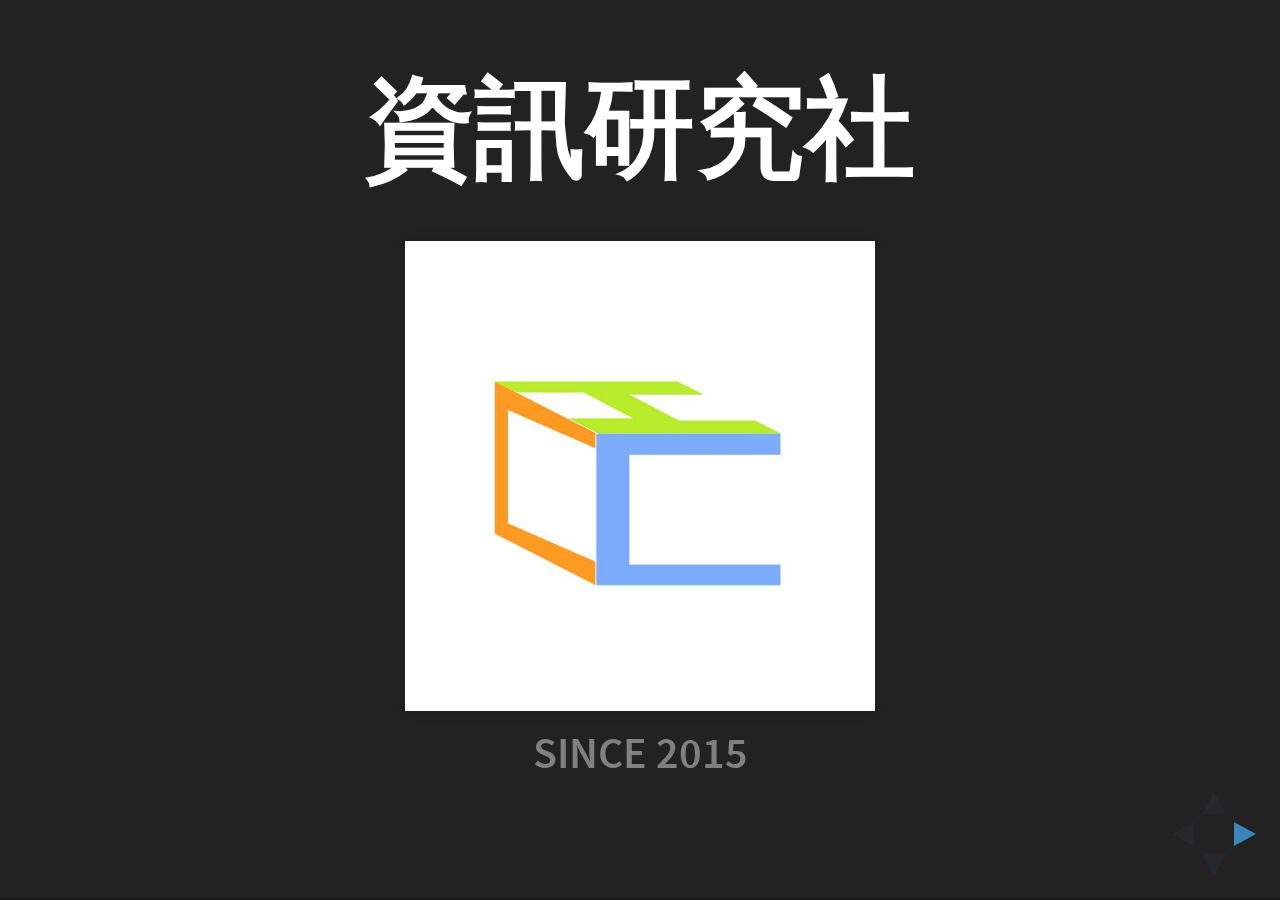
==== commit 9abfb047: "Update index.html" ====
--- a/slides/2020-Intro/index.html
+++ b/slides/2020-Intro/index.html
@@ -15,6 +15,7 @@
 		<link rel="stylesheet" href="../css/reveal.css">
 		<link rel="stylesheet" href="../css/theme/black.css" id="theme">
 		<link rel="stylesheet" href="../lib/css/zenburn.css">
+		<link rel="stylesheet" type="text/css" href="stylesheet.css">
 		<script>
 			var link = document.createElement( 'link' );
 			link.rel = 'stylesheet';
@@ -31,7 +32,144 @@
 			<div class="slides">
 				<section>
 					<section>
-						<h1>TEST</h1>
+						<h1>資訊研究社</h1>
+						<img class="small" src="../../images/cic.jpg">
+						<h5 style="color: gray">Since 2015</h5>
+					</section>
+				</section>
+
+				<section>
+					<section>
+						<h1>社團介紹</h1>
+					</section>
+
+					<section>
+						<h2>社團介紹(正式版)</h2>
+						<ul style="list-style-type:disc;">
+							<li class="fragment">推動資訊知識之研究交流</li>
+							<li class="fragment">致力於降低資訊學習之門檻</li>
+							<li class="fragment">提升本校學生資訊科技之能力</li>
+						</ul>
+					</section>
+
+					<section>
+						<h2>社團介紹(實際版)</h2>
+						<ul style="list-style-type:disc;">
+							<li class="fragment">一起玩</li>
+							<li class="fragment">一起泡茶聊天</li>
+							<li class="fragment"><del>社辦有免費的冷氣</del></li>
+						</ul>
+					</section>
+				</section>
+
+				<section>
+					<section>
+						<h2>課程回顧</h2>
+					</section>
+				</section>
+
+				<section>
+					<section>
+						<h3>Markdown</h3>
+						<img class="small" src="https://upload.wikimedia.org/wikipedia/commons/thumb/4/48/Markdown-mark.svg/320px-Markdown-mark.svg.png">
+					</section>
+					<section>
+						<h4>用hackmd來做筆記\OAO</h4>
+						<img src="image/DemoOfHackmd.png">
+					</section>
+				</section>
+
+				<section>
+					<section>
+						<h3>Git & GitHub</h3>
+						<img class="small" src="https://github.githubassets.com/images/modules/logos_page/Octocat.png">
+					</section>
+					<section>
+						<img src="image/GitHub.bmp">
+					</section>
+				</section>
+
+				<section>
+					<section>
+						<h3>Python 社課</h3>
+						<img class="small" src="image/267_Python-512.png">
+					</section>
+					<section>
+						<h4>Hello World!!!</h4>
+						<img src="https://upload.wikimedia.org/wikipedia/commons/7/7c/Blackbox3D-withGraphs.png">
+					</section>
+					<section>
+						<h4>selenium 網頁自動測試</h4>
+					</section>
+				</section>
+
+				<section>
+					<section>
+						<h3>HTML</h3>
+						<img class="small" src="https://upload.wikimedia.org/wikipedia/commons/thumb/8/84/HTML.svg/320px-HTML.svg.png?1598589249857">
+					</section>
+					<section>
+						<img src="image/HTML.bmp">
+					</section>
+				</section>
+
+				<section>
+					<section>
+						<h3>Arduino 聯合社課</h3>
+						<img class="small" src="image/Arduino.jpg">
+					</section>
+					<section>
+						<img src="image/20200319 第一次社課_200828.jpg">
+					</section>
+					<section>
+						<img src="image/202057 第二次社課_200828.jpg">
+					</section>
+					<section>
+						<img src="image/202057 第二次社課_200828_0.jpg">
+					</section>
+					<section>
+						<img src="image/202057 第二次社課_200828.jpg">
+					</section>
+					<section>
+						<img src="image/202064 第七次社課_200828.jpg">
+					</section>
+					<section>
+						<img src="image/2020624第八次社課_200828.jpg">
+					</section>
+				</section>
+
+				<section>
+					<section>
+						<h2>本學期課程</h2>
+					</section>
+
+					<section>
+						<h3>Python</h3>
+						<ul>
+							<li>Tic-Tac-Toe</li>
+						</ul>
+					</section>
+
+					<section>
+						<h3>網頁</h3>
+						<ul>
+							<li>\OwO/</li>
+						</ul>
+					</section>
+				</section>
+
+				<section>
+					<section>
+						<h1>社費</h1>
+						<ul style="list-style-type:disc;">
+							<li class="fragment">新臺幣200元</li>
+						</ul>
+					</section>
+				</section>
+
+				<section>
+					<section>
+						<h1>END</h1>
 					</section>
 				</section>
 			</div>
--- a/slides/2020-Intro/stylesheet.css
+++ b/slides/2020-Intro/stylesheet.css
@@ -0,0 +1,6 @@
+.reveal .slides section img {
+	max-height: 40rem;
+}
+.reveal .slides section .small{
+	height: 25rem;
+}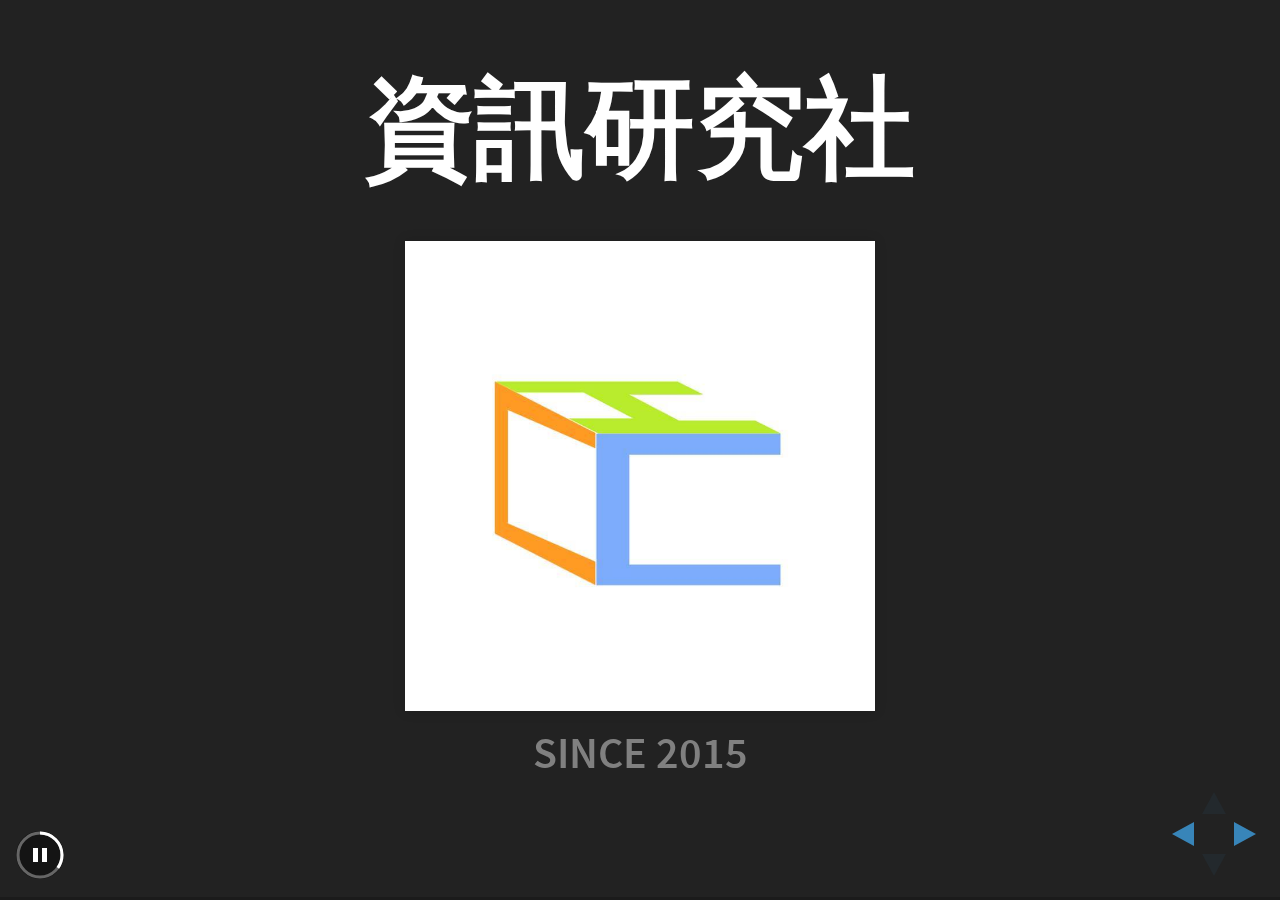
==== commit c5c16500: "Auto-Slide" ====
--- a/slides/2020-Intro/index.html
+++ b/slides/2020-Intro/index.html
@@ -178,6 +178,8 @@
 		<script src="../js/reveal.js"></script>
 		<script>
 		Reveal.initialize({
+			autoSlide: 2000,
+  			loop: true,
 			controls: true,
 			progress: true,
 			history: true,
